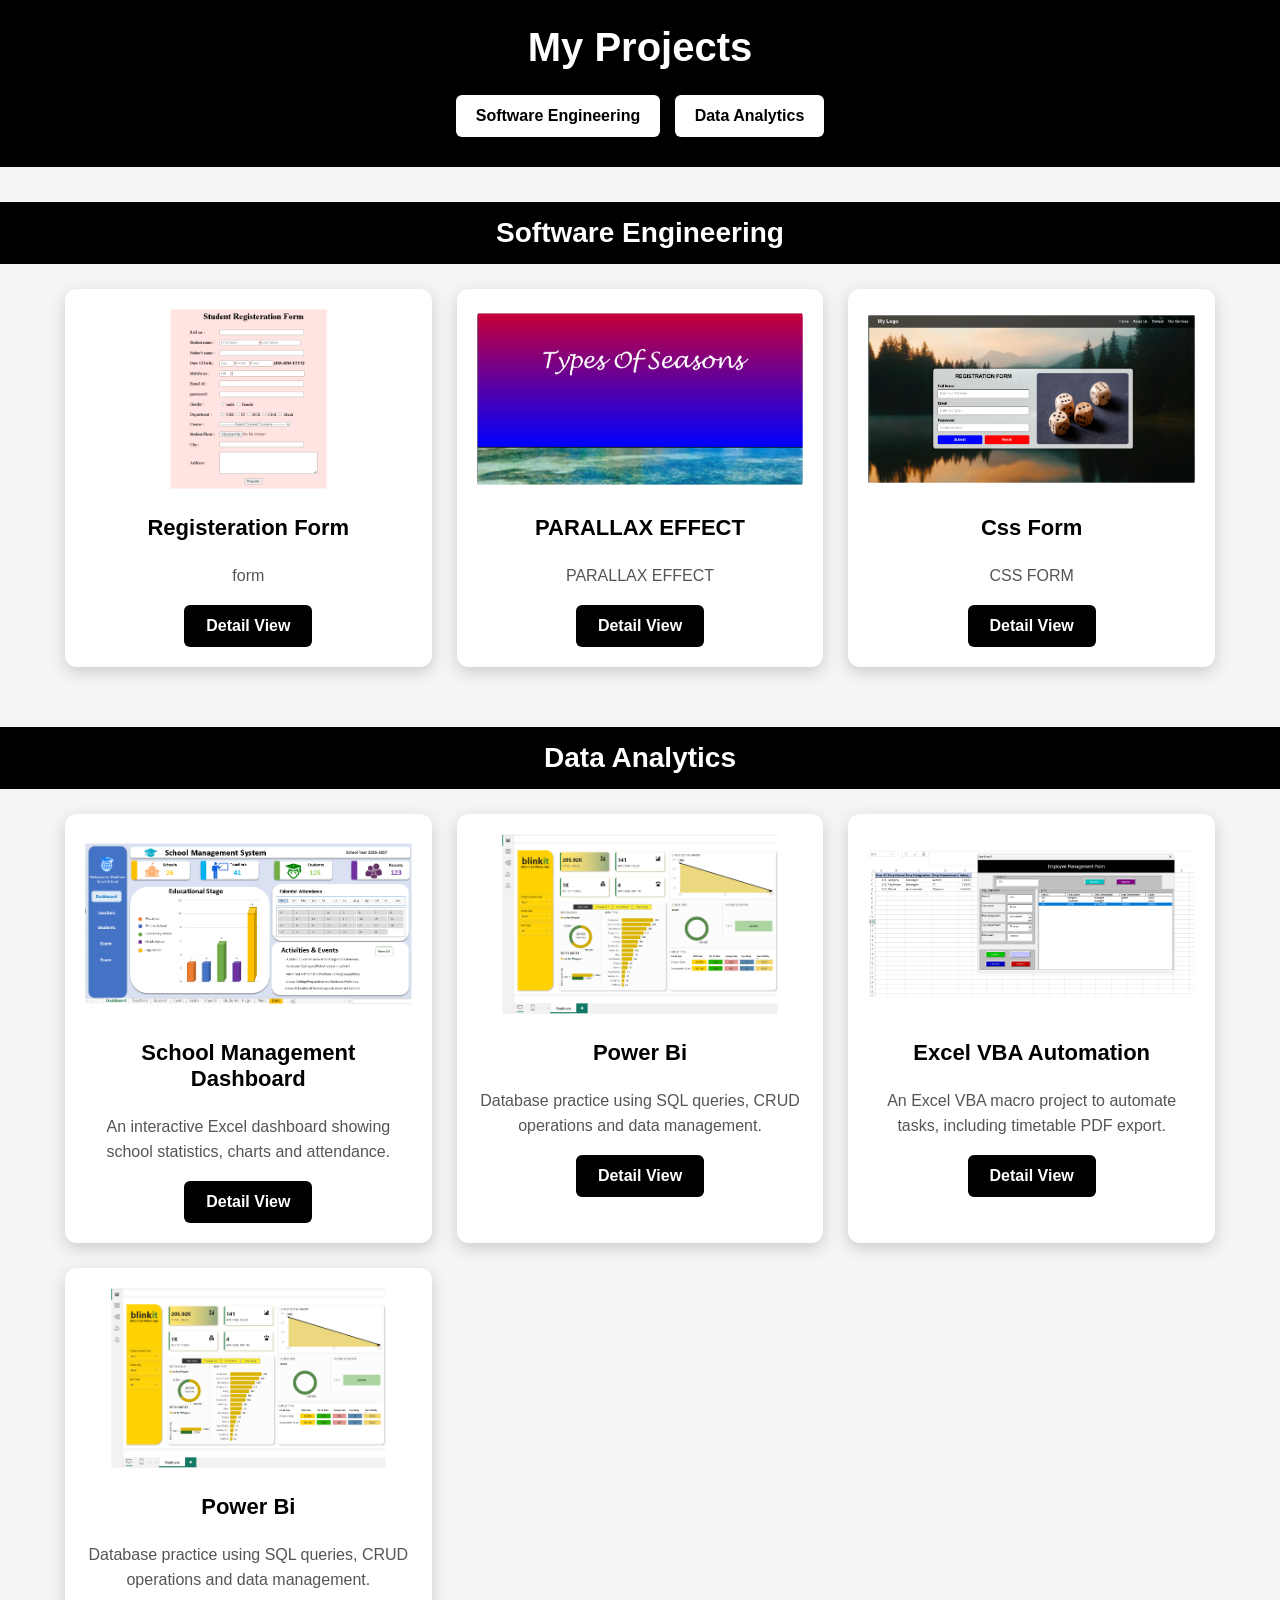
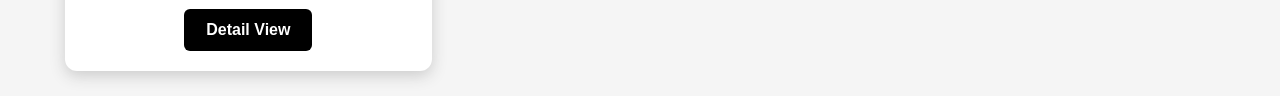
==== projects.html @ a844829a "Add files via upload" ====
<!DOCTYPE html>
<html>
<head>
<title>My Projects</title>
<link rel="stylesheet" href="projects.css">
</head>

<body>

<header>
    <h1>My Projects</h1>

    <div class="header-buttons">
        <a href="#software">Software Engineering</a>
        <a href="#analytics">Data Analytics</a>
    </div>
</header>


<div class="category" id="software">Software Engineering</div>

<div class="projects">

    <div class="card">
        <img src="images/registerationform.png" alt="Simple Form">
        <h3>Registeration Form</h3>
        <p>form</p>
        <a href="htmlform.html" target="_blank" class="detail-btn">Detail View</a>
    </div>

    <div class="card">
        <img src="images/PARALLAX EFFECT.png" alt="PARALLAX EFFECT">
        <h3>PARALLAX EFFECT</h3>
        <p>PARALLAX EFFECT</p>
        <a href="PARALLAX EFFECT.html" target="_blank" class="detail-btn">Detail View</a>
    </div>

    <div class="card">
        <img src="images/CSSFORM.png" alt="cssform">
        <h3>Css Form</h3>
        <p>CSS FORM</p>
        <a href="CSSFORM.html" target="_blank" class="detail-btn">Detail View</a>
    </div>

</div>


<div class="category" id="analytics">Data Analytics</div>

<div class="projects">

    <div class="card">
        <img src="images/smd.png" alt="School Management Dashboard">
        <h3>School Management Dashboard</h3>
        <p>An interactive Excel dashboard showing school statistics, charts and attendance.</p>
        <a href="SMD.html" target="_blank" class="detail-btn">Detail View</a>
    </div>

    <div class="card">
        <img src="images/powerbi.png" alt="power bi">
        <h3>Power Bi</h3>
        <p>Database practice using SQL queries, CRUD operations and data management.</p>
        <a href="powerbi.html" target="_blank" class="detail-btn">Detail View</a>
    </div>

    <div class="card">
        <img src="images/templatevba.png" alt="VBA Project">
        <h3>Excel VBA Automation</h3>
        <p>An Excel VBA macro project to automate tasks, including timetable PDF export.</p>
        <a href="vba.html" target="_blank" class="detail-btn">Detail View</a>
    </div>

    <div class="card">
        <img src="images/powerbi.png" alt="power bi">
        <h3>Power Bi</h3>
        <p>Database practice using SQL queries, CRUD operations and data management.</p>
        <a href="powerbi.html" target="_blank" class="detail-btn">Detail View</a>
    </div>

</div>

</body>
</html>
---- projects.css ----
*{
    box-sizing:border-box;
}

html{
    scroll-behavior:smooth;
}

body{
    margin:0;
    font-family:Arial,sans-serif;
    background:#f5f5f5;
}

header{
    background:black;
    color:white;
    text-align:center;
    padding:25px;
}

header h1{
    margin:0;
    font-size:40px;
}

.header-buttons{
    margin-top:20px;
}

.header-buttons a{
    display:inline-block;
    background:white;
    color:black;
    text-decoration:none;
    padding:12px 20px;
    margin:5px;
    border-radius:6px;
    font-weight:bold;
    transition:.3s;
}

.header-buttons a:hover{
    background:grey;
    color:white;
}

.category{
    text-align:center;
    font-size:28px;
    font-weight:bold;
    margin-top:35px;
    padding:15px;
    background:black;
    color:white;
    scroll-margin-top:20px;
}

.projects{
    display:grid;
    grid-template-columns:repeat(3,minmax(0,1fr));
    gap:25px;
    padding:25px;
    max-width:1200px;
    margin:auto;
}

.card{
    min-width:0;
    background:white;
    padding:20px;
    text-align:center;
    border-radius:12px;
    box-shadow:0 5px 15px #ccc;
    transition:.3s;
}

.card:hover{
    transform:translateY(-5px);
    box-shadow:0 10px 20px #bbb;
}

.card img{
    width:100%;
    height:180px;
    object-fit:contain;
    border-radius:8px;
}

.card h3{
    font-size:22px;
}

.card p{
    line-height:1.6;
    color:#555;
}

.detail-btn{
    display:inline-block;
    background:black;
    color:white;
    padding:12px 22px;
    border:0;
    border-radius:6px;
    text-decoration:none;
    font-weight:bold;
    transition:.3s;
}

.detail-btn:hover{
    background:grey;
    transform:translateY(-2px);
}

@media(max-width:900px){
    .projects{
        grid-template-columns:repeat(2,minmax(0,1fr));
    }
}

@media(max-width:600px){
    header h1{
        font-size:30px;
    }

    .projects{
        grid-template-columns:1fr;
        padding:20px;
    }

    .category{
        font-size:23px;
    }
}
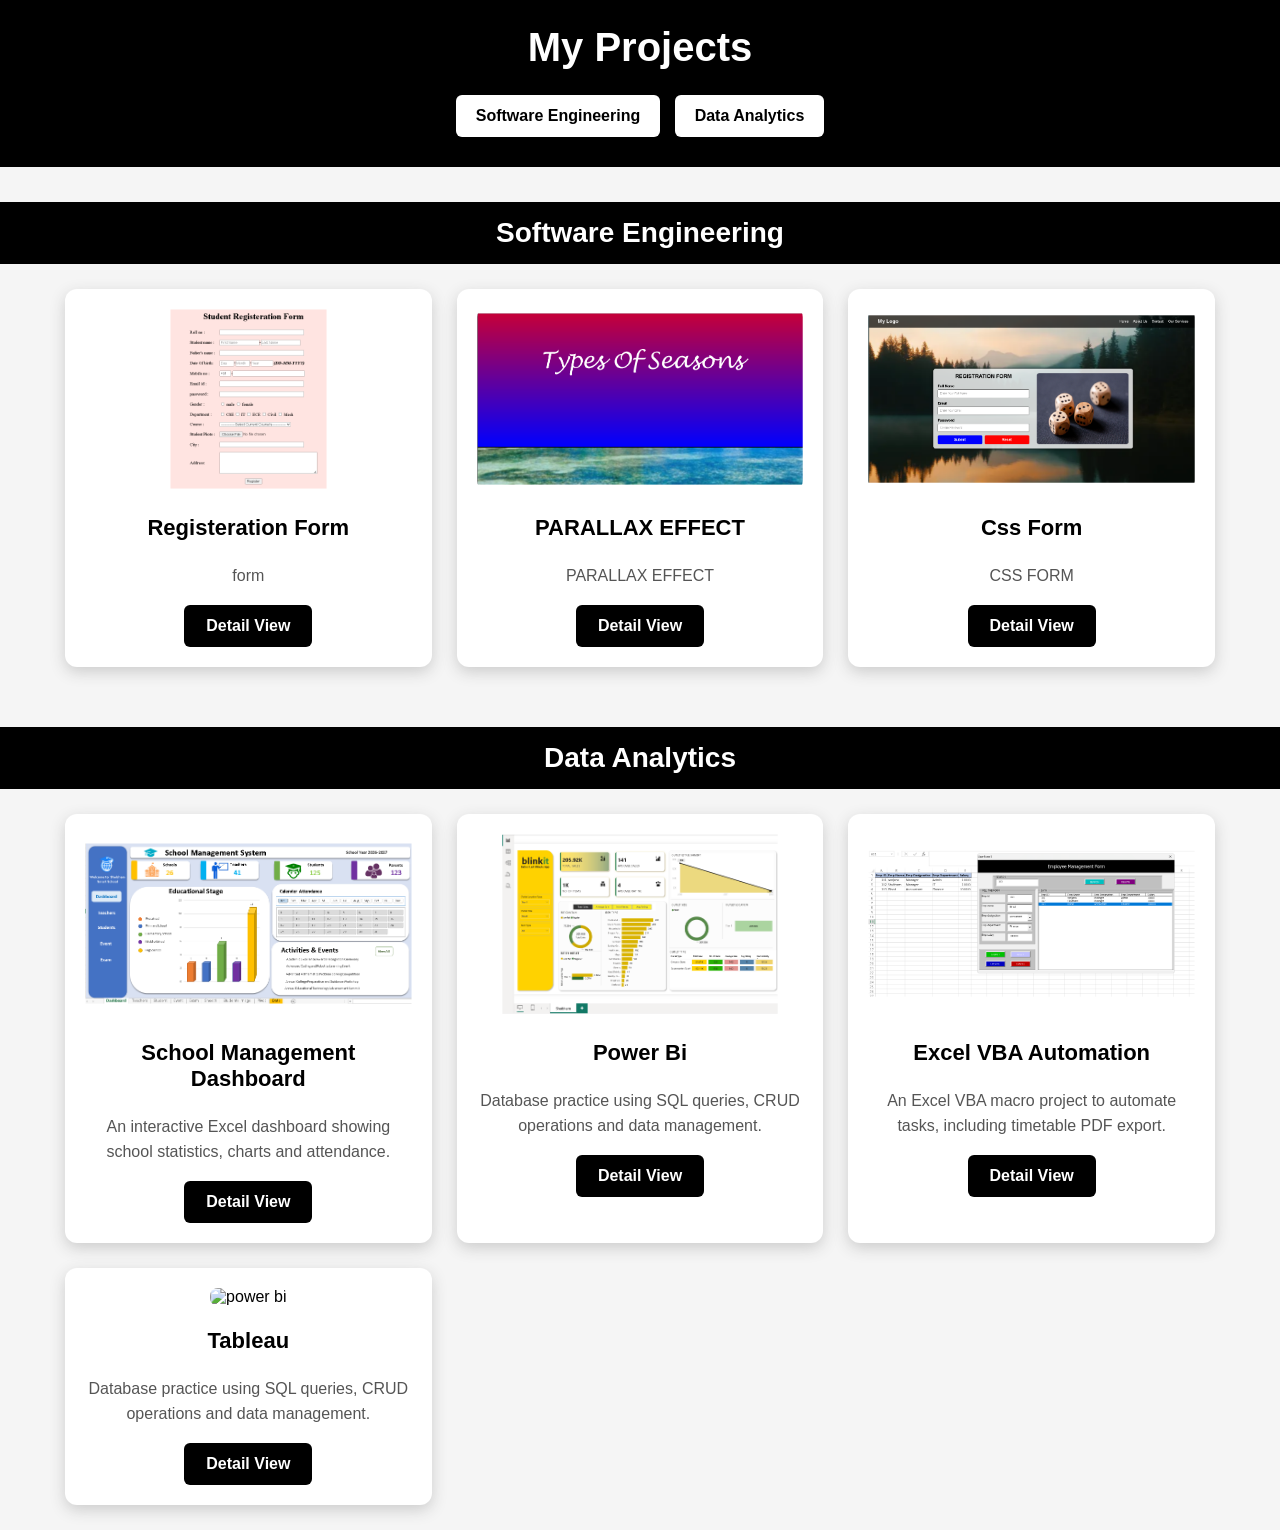
==== commit 3014de6e: "Add files via upload" ====
--- a/projects.html
+++ b/projects.html
@@ -54,7 +54,7 @@
         <img src="images/smd.png" alt="School Management Dashboard">
         <h3>School Management Dashboard</h3>
         <p>An interactive Excel dashboard showing school statistics, charts and attendance.</p>
-        <a href="SMD.html" target="_blank" class="detail-btn">Detail View</a>
+        <a href="smd.html" target="_blank" class="detail-btn">Detail View</a>
     </div>
 
     <div class="card">
@@ -72,8 +72,8 @@
     </div>
 
     <div class="card">
-        <img src="images/powerbi.png" alt="power bi">
-        <h3>Power Bi</h3>
+        <img src="images/tableau.png" alt="power bi">
+        <h3>Tableau</h3>
         <p>Database practice using SQL queries, CRUD operations and data management.</p>
         <a href="powerbi.html" target="_blank" class="detail-btn">Detail View</a>
     </div>
